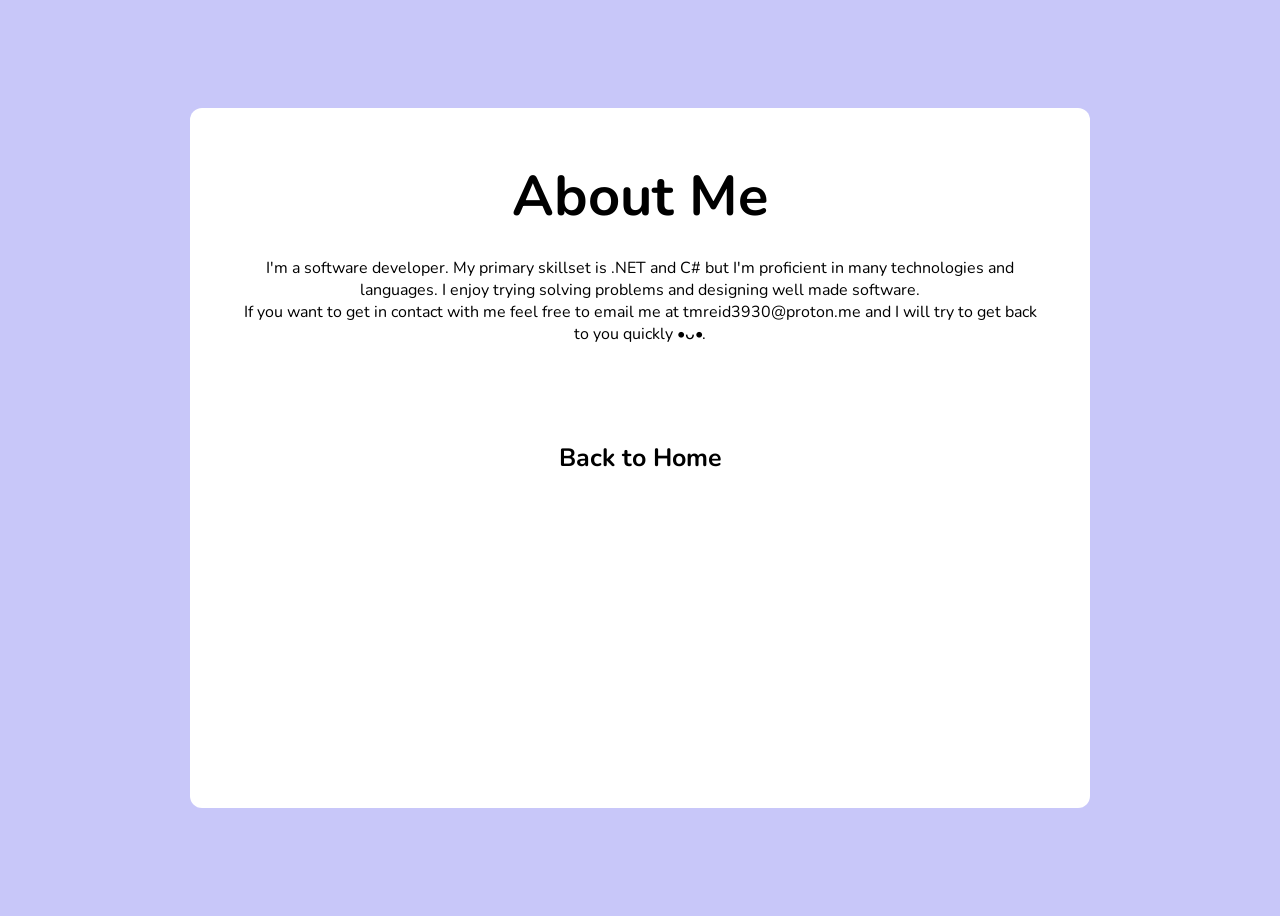
==== about.html @ 8beda585 "Update contact and about me pages" ====
<!doctype html>
<html lang="en">
  <head>
    <meta charset="utf-8">
    <title>About Me</title>
    <link rel="stylesheet" href="assets/style/main.css">
    <meta name="viewport" content="width=device-width, initial-scale=1.0">
  </head>
  <body>
    <div class="centering_section">
      
        <div class="content_box">
          <div class="content_grid">
            <div class="title_section">
              <div class="title">
                About Me
              </div>
              </br>
              I'm a software developer. My primary skillset is .NET and C# but I'm proficient in many technologies and languages. I enjoy trying solving problems and designing well made software.
            </br>

              If you want to get in contact with me feel free to email me at tmreid3930@proton.me and I will try to get back to you quickly •ᴗ•.
            </div>
          
            <div class="link_section">
              <ul class="nav_list">
                <li><a href="./index.html" class="nav_link">Back to Home</a></li>
              
              </ul>
              
            </div>
          </div>
          
          
        </div>
    </div>

  </body>
</html>
---- assets/style/main.css ----
@font-face {
    font-family: 'Nunito';
    src: url('../fonts/Nunito-VariableFont_wght.ttf');
}

body
{
    background-color: #c8c7f9;
    font-family: 'Nunito';
    font-size: 16px;
}

.title
{
    text-align: center;
    font-size: 56px;
    font-weight: bold;
}

.content_box
{
    background-color: #ffffff;
    border-radius: 12px;
    max-width: 800px;
    min-height: 600px;
    padding: 50px;
}

.content_grid
{
    display: grid;
    grid-template-rows: 150px 300px;
    height: 100%;
    width: 100%;
    margin: auto;
}

.title_section
{
    grid-row-start: 1;
    grid-row-end: 1;
}

.centering_section
{
    margin-left: auto;
    margin-right: auto;
    min-height: 100vh;
    display: flex;
    justify-content: center;
    align-items: center;
    text-align: center;
}

.link_section
{
    font-size: 25px;
    display: flex;
    justify-content: center;
    align-items: center;
    grid-row-start: 2;
    grid-row-end: 2;
    height: 100%;
}

.nav_list 
{
  text-align: center;
  list-style: none;
  margin: 0;
  padding: 0;
}

.nav_link
{
    color: black;
    font-weight: bold;
}

a.nav_link:link 
{
  text-decoration: none;
}

a.nav_link:hover
{
  font-size: 110%;
}
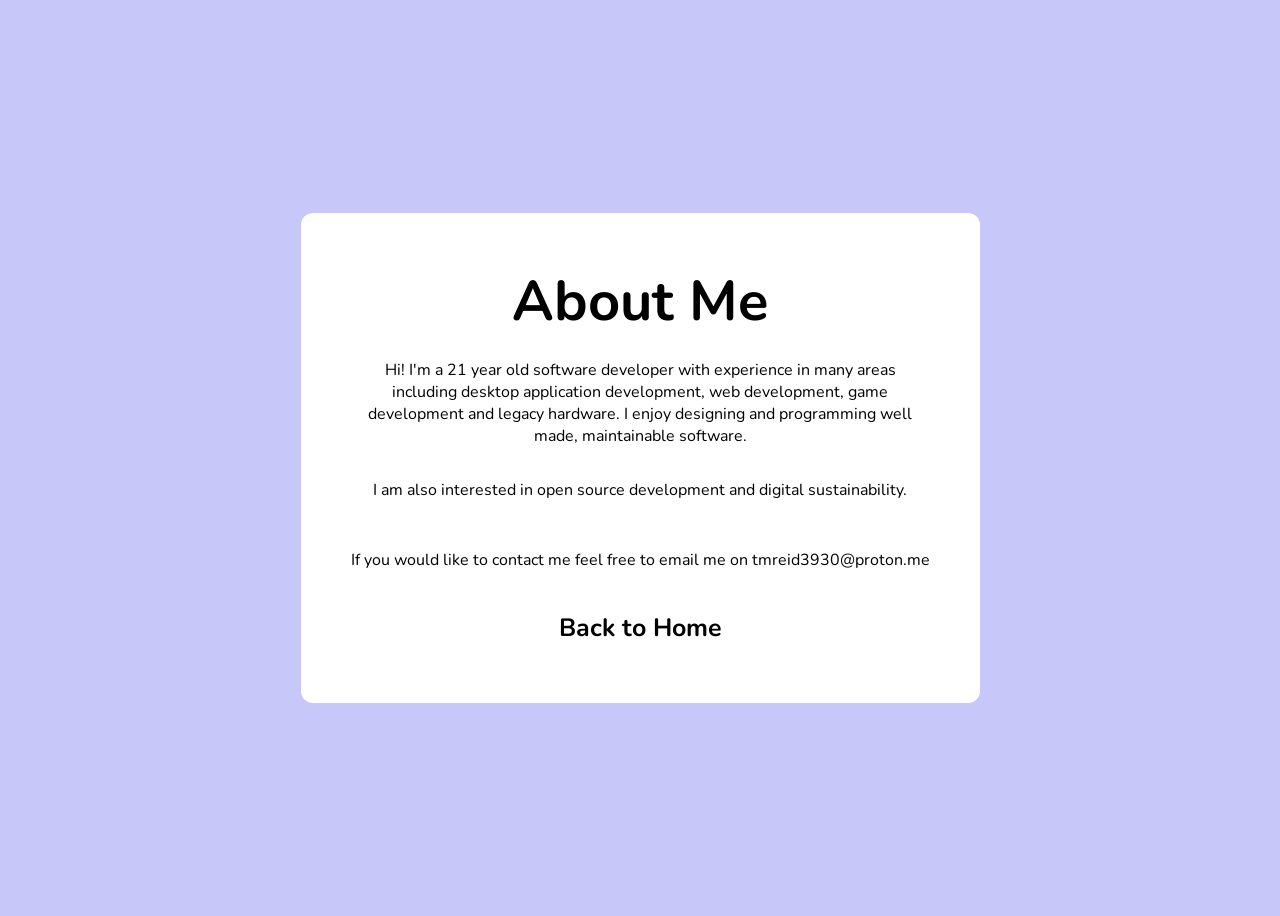
==== commit 4b2044f0: "update about and contact pages" ====
--- a/about.html
+++ b/about.html
@@ -4,29 +4,32 @@
     <meta charset="utf-8">
     <title>About Me</title>
     <link rel="stylesheet" href="assets/style/main.css">
+    <link rel="stylesheet" href="assets/style/sub_page.css">
     <meta name="viewport" content="width=device-width, initial-scale=1.0">
   </head>
   <body>
     <div class="centering_section">
       
         <div class="content_box">
-          <div class="content_grid">
+          <div class="main_grid">
             <div class="title_section">
               <div class="title">
                 About Me
               </div>
-              </br>
-              I'm a software developer. My primary skillset is .NET and C# but I'm proficient in many technologies and languages. I enjoy trying solving problems and designing well made software.
             </br>
 
-              If you want to get in contact with me feel free to email me at tmreid3930@proton.me and I will try to get back to you quickly •ᴗ•.
             </div>
-          
-            <div class="link_section">
-              <ul class="nav_list">
-                <li><a href="./index.html" class="nav_link">Back to Home</a></li>
-              
-              </ul>
+            <div class="centered_section">
+              <p>
+                Hi! I'm a 21 year old software developer with experience in many areas including desktop application development, web development, game development and legacy hardware. I enjoy designing and programming well made, maintainable software.
+              </p><p>
+                I am also interested in open source development and digital sustainability.
+              </p></p>
+                If you would like to contact me feel free to email me on tmreid3930@proton.me
+              </p>
+            </div>
+            <div class="return_section">
+              <a href="./index.html" class="nav_link">Back to Home</a>
               
             </div>
           </div>
--- a/assets/style/main.css
+++ b/assets/style/main.css
@@ -21,8 +21,6 @@
 {
     background-color: #ffffff;
     border-radius: 12px;
-    max-width: 800px;
-    min-height: 600px;
     padding: 50px;
 }
 
@@ -63,6 +61,8 @@
     height: 100%;
 }
 
+
+
 .nav_list 
 {
   text-align: center;
--- a/assets/style/sub_page.css
+++ b/assets/style/sub_page.css
@@ -0,0 +1,38 @@
+.main_grid
+{
+    display: grid;
+    grid-template-rows: 80px auto 50px;
+    height: 100%;
+    width: 100%;
+    margin: auto;
+}
+
+.return_section
+{
+    font-size: 25px;
+    display: flex;
+    justify-content: center;
+    align-items: center;
+    grid-row-start: 3;
+    grid-row-end: 3;
+    height: 100%;
+}
+
+.centered_section
+{
+    margin-left: auto;
+    margin-right: auto;
+    min-height: 100%;
+    display: flex;
+    justify-content: center;
+    align-items: center;
+    text-align: center;
+    flex-direction: column;
+    grid-row-start: 2;
+    grid-row-end: 2;
+}
+
+p
+{
+    max-width: 550px;
+}
